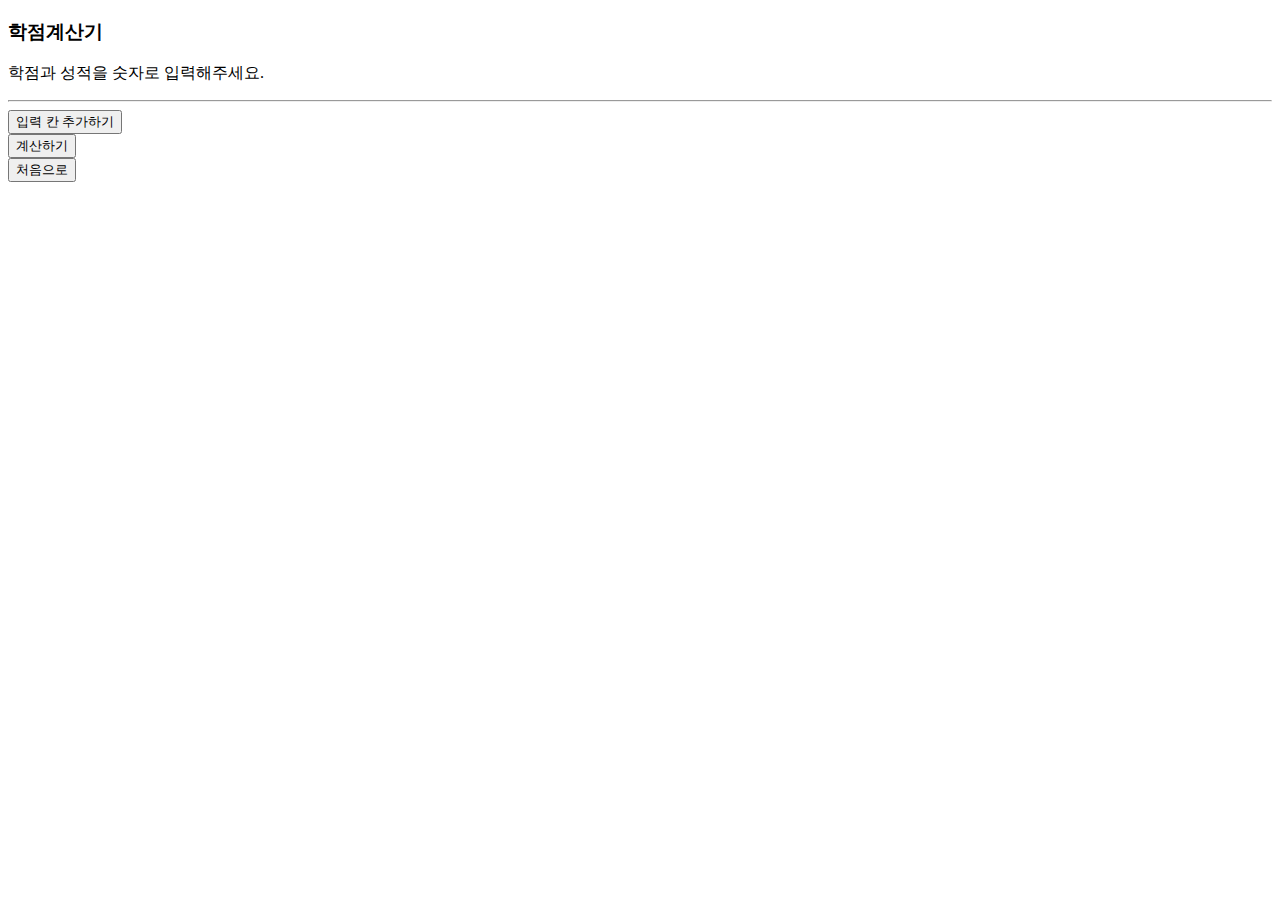
==== step1.html @ 11ce39db "Add files via upload" ====
<!DOCTYPE html>
<html lang="en">
<head>
  <meta charset="utf-8">
  <link rel="stylesheet" href="style.css">
  <script src="script.js"></script>
  <title>학점계산기</title>
</head>
<body onload="init()">
  <div class="content">
    <div class="head">
      <h3>학점계산기</h3>
      <p>학점과 성적을 숫자로 입력해주세요.</p>
      <hr>
    </div>
    <div id="scoreInput"></div>
    <button type="submit" id="valueBtn" onclick="calculate()">계산하기</button>
    <div id="averageScore"></div>
    <button class="nextBtn" onclick="window.location.href='index.html'">처음으로</button>
  </div>
</body>
</html>
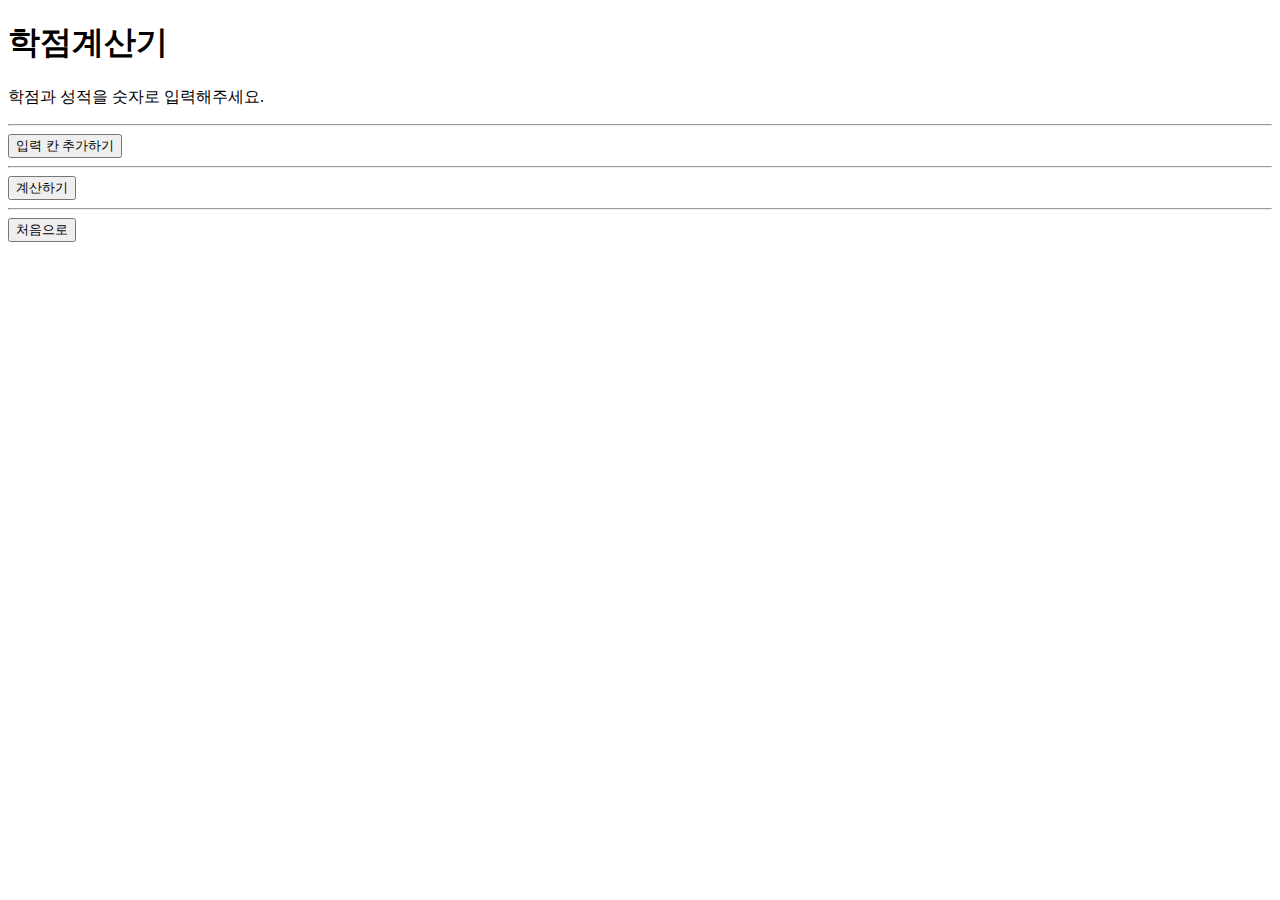
==== commit fc0fafcf: "Update step1.html" ====
--- a/step1.html
+++ b/step1.html
@@ -9,13 +9,16 @@
 <body onload="init()">
   <div class="content">
     <div class="head">
-      <h3>학점계산기</h3>
+      <h1>학점계산기</h1>
       <p>학점과 성적을 숫자로 입력해주세요.</p>
-      <hr>
+      
     </div>
+    <hr>
     <div id="scoreInput"></div>
+    <hr class="sep">
     <button type="submit" id="valueBtn" onclick="calculate()">계산하기</button>
     <div id="averageScore"></div>
+    <hr class="sep">
     <button class="nextBtn" onclick="window.location.href='index.html'">처음으로</button>
   </div>
 </body>
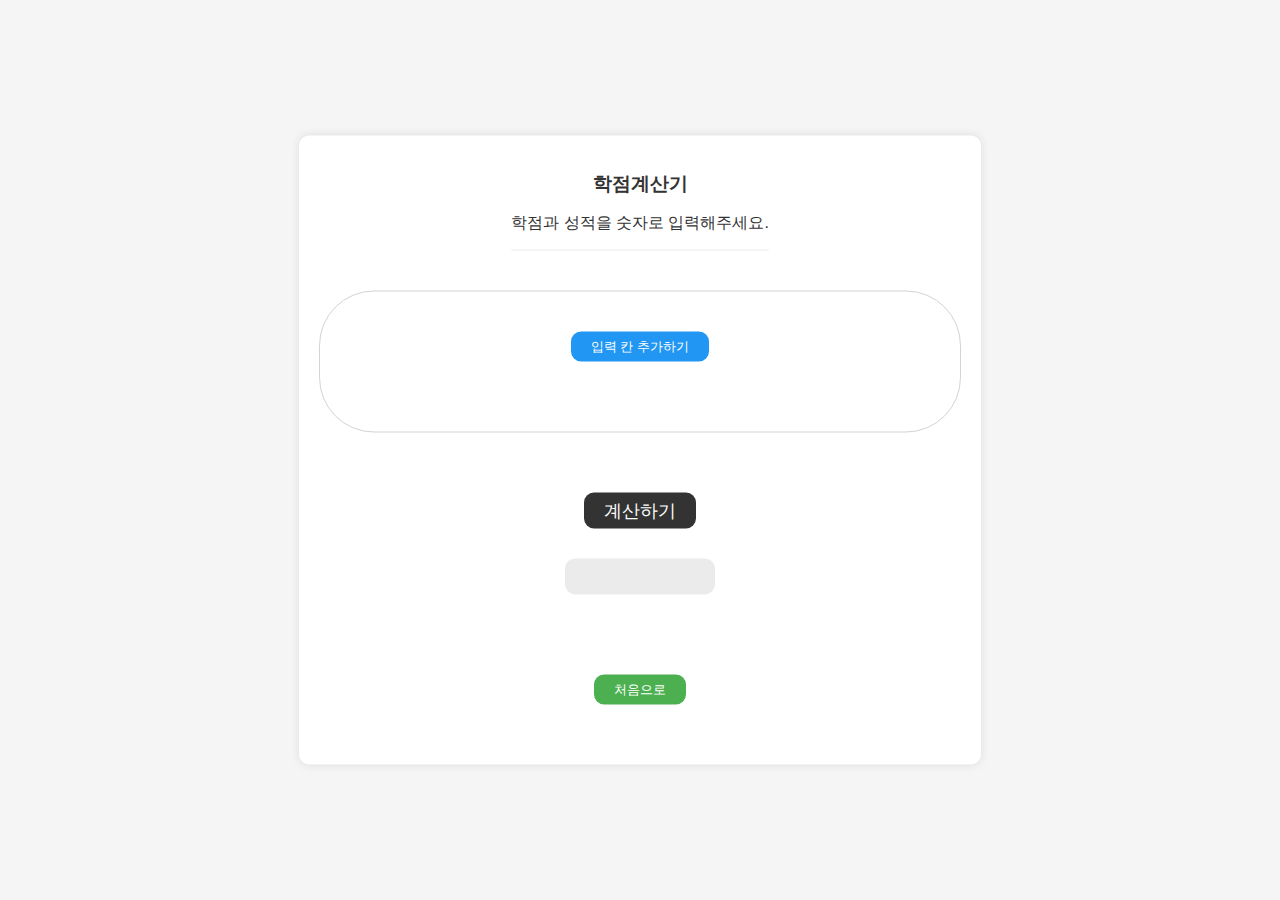
==== commit d8634cb3: "Update step1.html" ====
--- a/step1.html
+++ b/step1.html
@@ -6,19 +6,16 @@
   <script src="script.js"></script>
   <title>학점계산기</title>
 </head>
-<body onload="init()">
+<body>
   <div class="content">
     <div class="head">
-      <h1>학점계산기</h1>
+      <h3>학점계산기</h3>
       <p>학점과 성적을 숫자로 입력해주세요.</p>
-      
+      <hr>
     </div>
-    <hr>
     <div id="scoreInput"></div>
-    <hr class="sep">
     <button type="submit" id="valueBtn" onclick="calculate()">계산하기</button>
     <div id="averageScore"></div>
-    <hr class="sep">
     <button class="nextBtn" onclick="window.location.href='index.html'">처음으로</button>
   </div>
 </body>
--- a/style.css
+++ b/style.css
@@ -0,0 +1,152 @@
+
+html, body {
+    margin: 0;
+    padding: 0;
+    background: whitesmoke;
+    font-family: Arial, sans-serif;
+    color: #333;
+}
+
+
+button {
+    margin: 10px;
+    padding: 6px 20px;
+    background-color: #4CAF50;
+    color: white;
+    border: none;
+    border-radius: 10px;
+    cursor: pointer;
+}
+
+.nextBtn {
+    margin: 30px 100px;
+}
+
+button:hover {
+    background-color: #45a049;
+}
+
+
+.content {
+    display: flex;
+    flex-direction: column;
+    align-items: center;
+    position: absolute; 
+    text-align: center;
+    top: 50%;
+    left: 50%;
+    transform: translate(-50%, -50%);
+    padding: 20px;
+    background: white;
+    box-shadow: 0 0 10px rgba(0, 0, 0, 0.1);
+    border-radius: 10px;
+    padding-bottom: 30px;
+    padding-top: 30px;
+}
+
+
+input {
+    margin-right: 10px;
+    padding: 5px;
+    border: 1px solid #ccc;
+    border-radius: 3px;
+}
+
+.classNum, .classValue {
+    display: flex;
+    justify-content: space-between;
+    align-items: center;
+    width: 600px;
+    margin-bottom: 10px;
+}
+
+
+.head h1 {
+    margin: 0;
+    margin-top: 2cap;
+    font-size: x-large;
+}
+
+.head h3 {
+    margin: 5px 0;
+}
+
+.example {
+    font-size: 0.9em;
+    color: #777;
+    margin-bottom: 30px;
+}
+
+#averageScore {
+    margin-top: 20px;
+    font-size: 1.5em;
+    font-weight: bold;
+    background-color: #ebebeb;
+    width: 150px;
+    height: 1.5em;
+    display: flex;
+    align-items: center;
+    justify-content: center;
+    border-radius: 10px;
+    margin-bottom: 50px;
+}
+
+hr {
+    width: 100%;
+    border: 0;
+    border-top: 1px solid #eee;
+    margin: 10px 0;
+}
+
+
+.plus {
+    background-color: #2196F3;
+    margin-bottom: 20px;
+}
+
+.plus:hover {
+    background-color: #0b7dda;
+}
+
+
+.minus {
+    background-color: #f44336;
+    padding: 1px;
+    padding-left: 6px;
+    padding-right: 6px;
+    border-radius: 100%;
+}
+
+.minus:hover {
+    background-color: #da190b;
+}
+
+span {
+    position: relative;
+    left: 20px;
+}
+
+#classNumInput, #scoreInput {
+    border: 1px solid lightgray;
+    padding: 20px;
+    padding-top: 30px;
+    padding-bottom: 50px;
+    border-radius: 5cap;
+    width: 600px;
+}
+
+#scoreInput{
+    margin-top: 30px;
+    margin-bottom: 30px;
+}
+
+#valueBtn {
+    background-color: #333;
+    color: white;
+    font-size: 1.1em;
+    margin-top: 30px;
+}
+
+.sep{
+    width: 200px;
+}
